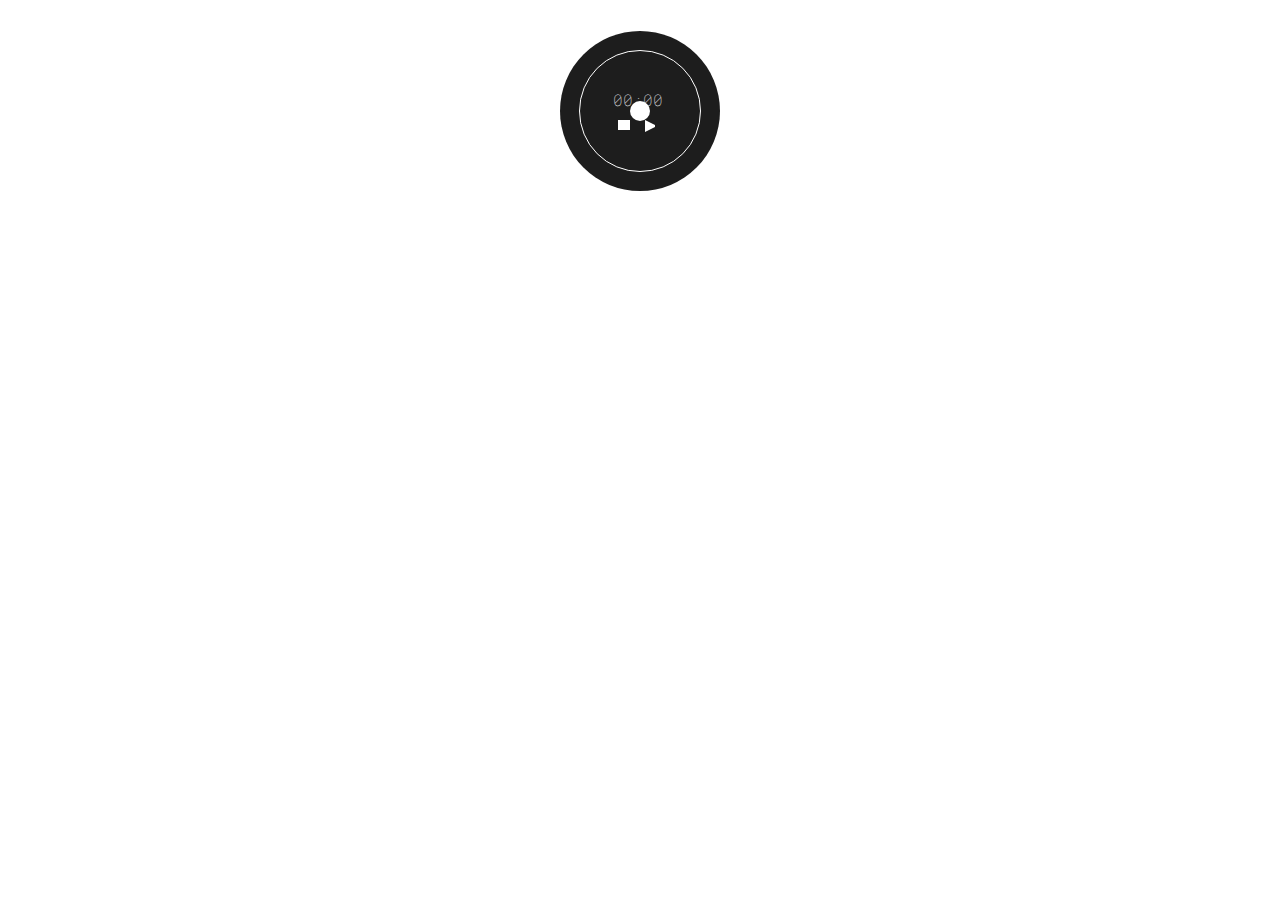
==== index.html @ 578ff1af "proyecto ternimado" ====
<!DOCTYPE html>
<html lang="en">
<head>
  <meta charset="UTF-8">
  <meta http-equiv="X-UA-Compatible" content="IE=edge">
  <meta name="viewport" content="width=device-width, initial-scale=1.0">
  <title>Cronometro</title>
  <link rel="preconnect" href="https://fonts.googleapis.com">
  <link rel="preconnect" href="https://fonts.gstatic.com" crossorigin>
  <link href="https://fonts.googleapis.com/css2?family=Barlow+Condensed:wght@200;400&family=DM+Sans:wght@400;500;700&family=Inter:wght@300;500&family=Oswald:wght@600&family=Roboto+Mono:wght@200;300;500;700&family=Roboto:wght@100;300;400;700&display=swap" rel="stylesheet">
  <link rel="stylesheet" href="./css/styles.css">
  <script src="./js/main.js" defer></script>
</head>
<body>
  <main>
    <div class="circle">
      <div>
        <div id="stopwatch" class="stopwatch">00:00</div>
        <div class="buttons">
          <button class="stop" onclick="stop()"></button>
          <button id="play-pause" class="paused" onclick="playPause()"></button>
        </div>
      </div>
    </div>
    <div id="seconds-sphere" class="seconds-sphere"></div>
  </main>
</body>
</html>
---- css/styles.css ----
main {
  font-family: 'Roboto Mono', monospace;
  position: relative;
}
.circle {
  border-radius: 50%;
  width: 120px;
  height: 120px;
  border: 1px solid #fff;
  color: #fff;
  font-weight: 100;
  margin: 50px auto;
  display: flex;
  justify-content: center;
  align-items: center;
  flex-direction: column;
}
.circle::before {
  content: '';
  border-radius: 100px;
  z-index: -1;
  position: absolute;
  width: 160px;
  height: 160px;
  left: calc(50% - 80px);
  top: calc(50% - 80px);
  background-color: #1d1d1d;
}
.seconds-sphere {
  width: 20px;
  height: 20px;
  border-radius: 50px;
  background-color: #fff;
  position: absolute;
  left: calc(50% - 10px);
  top: calc(50% - 10px);
  animation: rotacion 60s linear infinite;
  animation-play-state: paused;
}
@keyframes rotacion {
  from {transform: rotate(-90deg) translateX(60px);}
  to {transform: rotate(270deg) translateX(60px);}
}
.buttons {
  margin-top: 10px;
  display: inline-flex;
}
.paused {
  background-color: #1d1d1d00;
  height: 10px;
  border-width: 5px 0 5px 10px;
  cursor: pointer;
  box-sizing: border-box;
  margin-left: 15px;
  border-color: transparent transparent transparent #fff;
  transition: 100ms all ease;
  will-change: border-width;
  border-style: solid;
}
.running {
  border-style: double;
  border-width: 0 0 0 10px;
}
.stop {
  background: #1d1d1d00;
  background-color: #fff;
  height: 10px;
  width: 10px;
  margin-left: 5px;
  cursor: pointer;
  border: none;
}
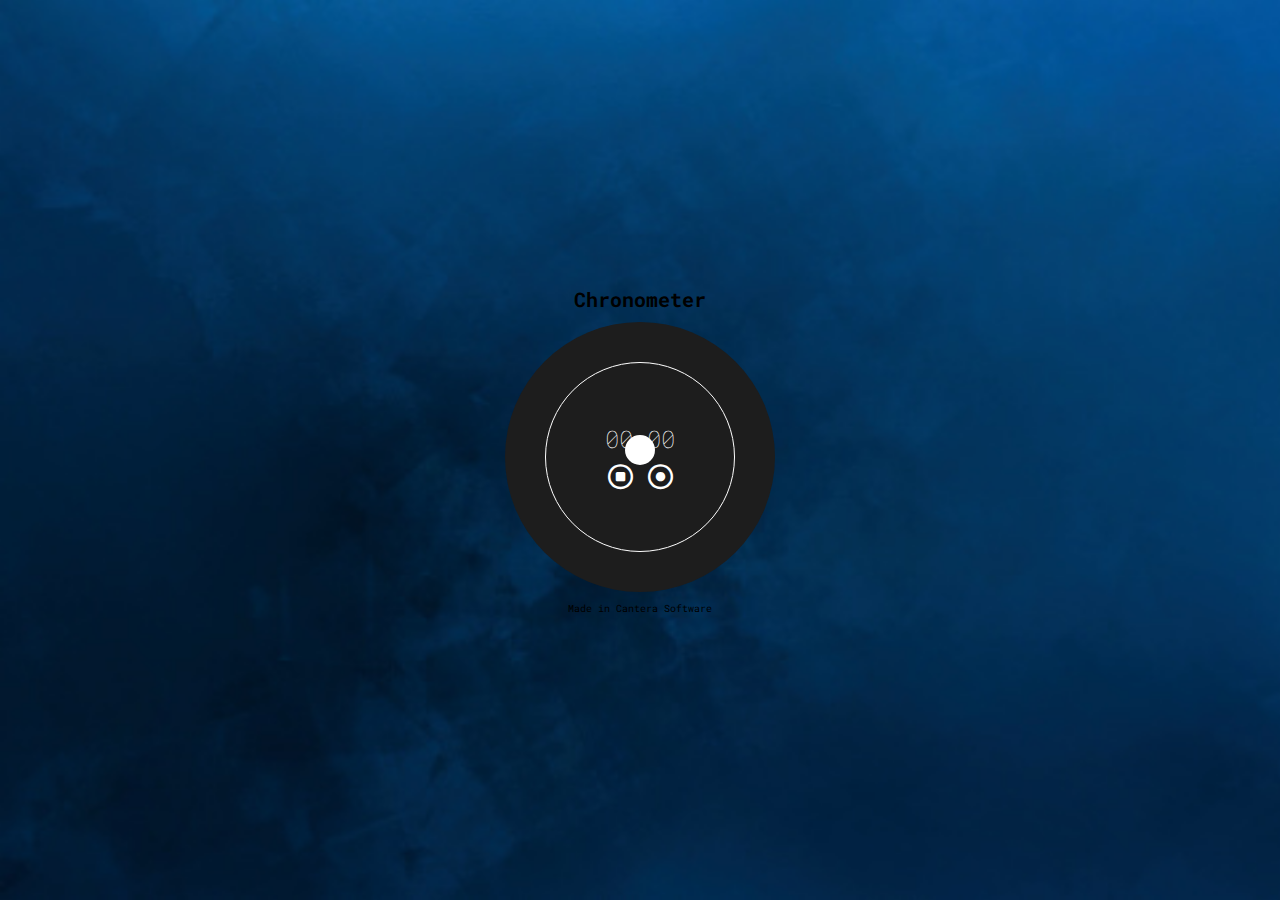
==== commit 6387f040: "agrergue titulo y made in" ====
--- a/index.html
+++ b/index.html
@@ -8,21 +8,28 @@
   <link rel="preconnect" href="https://fonts.googleapis.com">
   <link rel="preconnect" href="https://fonts.gstatic.com" crossorigin>
   <link href="https://fonts.googleapis.com/css2?family=Barlow+Condensed:wght@200;400&family=DM+Sans:wght@400;500;700&family=Inter:wght@300;500&family=Oswald:wght@600&family=Roboto+Mono:wght@200;300;500;700&family=Roboto:wght@100;300;400;700&display=swap" rel="stylesheet">
+  <link rel="stylesheet" href="https://cdnjs.cloudflare.com/ajax/libs/font-awesome/6.2.0/css/all.min.css">
   <link rel="stylesheet" href="./css/styles.css">
   <script src="./js/main.js" defer></script>
 </head>
 <body>
   <main>
+    <div class="container-title">
+      <h1 class="title">Chronometer</h1>
+    </div>
     <div class="circle">
       <div>
         <div id="stopwatch" class="stopwatch">00:00</div>
         <div class="buttons">
-          <button class="stop" onclick="stop()"></button>
-          <button id="play-pause" class="paused" onclick="playPause()"></button>
+          <button id="stop" class="stop"><i class="fa-regular fa-circle-stop"></i></button>
+          <button id="play-pause" class="paused" ><i class="fa-regular fa-circle-dot"></i></button>
         </div>
       </div>
     </div>
     <div id="seconds-sphere" class="seconds-sphere"></div>
+    <div class="container-p">
+      <p>Made in Cantera Software</p>
+    </div>
   </main>
 </body>
 </html>--- a/css/styles.css
+++ b/css/styles.css
@@ -1,11 +1,32 @@
+* {
+  box-sizing: border-box;
+  margin: 0;
+  padding: 0;
+}
+html {
+  font-size: 62.5%;
+}
+body {
+  background-image: url("../img/istockphoto-471627217-170667a.jpg");
+  background-repeat: no-repeat;
+  background-size: cover;
+  height: 100vh;
+}
 main {
   font-family: 'Roboto Mono', monospace;
-  position: relative;
+  display: flex;
+  flex-direction: column;
+  justify-content: center;
+  align-items: center;
+  height: 100%;
+}
+.title {
+  font-size: 2rem;
 }
 .circle {
   border-radius: 50%;
-  width: 120px;
-  height: 120px;
+  width: 190px;
+  height: 190px;
   border: 1px solid #fff;
   color: #fff;
   font-weight: 100;
@@ -17,56 +38,65 @@
 }
 .circle::before {
   content: '';
-  border-radius: 100px;
+  border-radius: 100%;
   z-index: -1;
   position: absolute;
-  width: 160px;
-  height: 160px;
-  left: calc(50% - 80px);
-  top: calc(50% - 80px);
+  width: 270px;
+  height: 270px;
   background-color: #1d1d1d;
 }
+.stopwatch {
+  font-size: 2.4rem;
+}
 .seconds-sphere {
-  width: 20px;
-  height: 20px;
+  width: 30px;
+  height: 30px;
   border-radius: 50px;
   background-color: #fff;
   position: absolute;
-  left: calc(50% - 10px);
-  top: calc(50% - 10px);
+  /* left: calc(50% - 10px);
+  top: calc(50% - 10px); */
   animation: rotacion 60s linear infinite;
   animation-play-state: paused;
 }
 @keyframes rotacion {
-  from {transform: rotate(-90deg) translateX(60px);}
-  to {transform: rotate(270deg) translateX(60px);}
+  from {transform: rotate(-90deg) translateX(93px);}
+  to {transform: rotate(270deg) translateX(93px);}
 }
 .buttons {
   margin-top: 10px;
-  display: inline-flex;
+  /* display: inline-flex; */
+  display: flex;
+  justify-content: center;
+  align-items: center;
 }
 .paused {
   background-color: #1d1d1d00;
-  height: 10px;
-  border-width: 5px 0 5px 10px;
+  border: none;
+  margin-left: 15px;
+ /*  height: 10px;
+  border-width: 10px 0 10px 20px;
   cursor: pointer;
   box-sizing: border-box;
   margin-left: 15px;
-  border-color: transparent transparent transparent #fff;
+  border-color: transparent transparent transparent #fff; */
   transition: 100ms all ease;
   will-change: border-width;
-  border-style: solid;
+  /* border-style: solid; */
 }
-.running {
+.paused .fa-circle-dot {
+  font-size: 25px;
+  color: #fff;
+}
+/* .running {
   border-style: double;
   border-width: 0 0 0 10px;
-}
+} */
 .stop {
   background: #1d1d1d00;
-  background-color: #fff;
-  height: 10px;
-  width: 10px;
-  margin-left: 5px;
-  cursor: pointer;
   border: none;
+}
+.stop .fa-circle-stop {
+  font-size: 25px;
+  color: #fff;
 }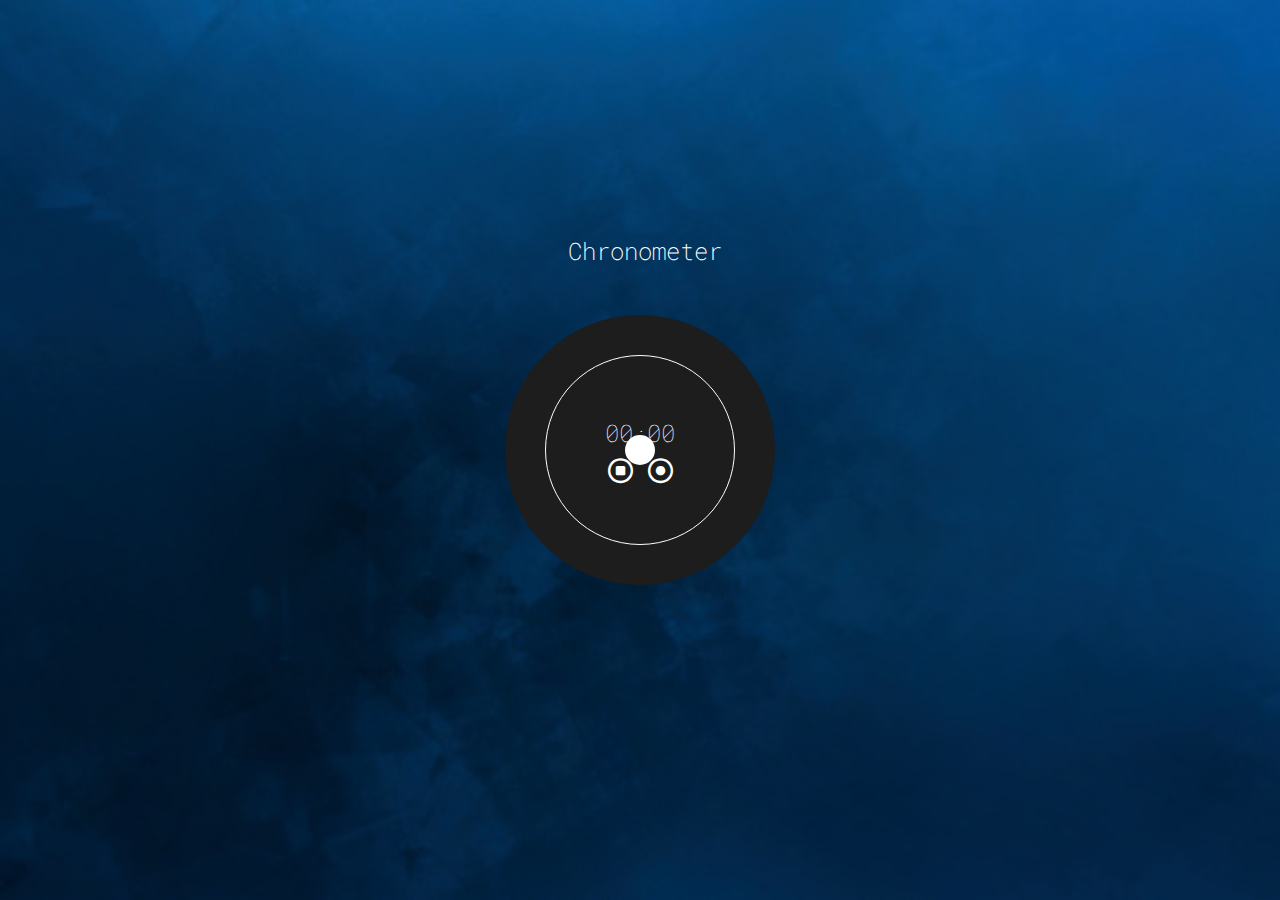
==== commit 9a0aed85: "elimine el made in" ====
--- a/index.html
+++ b/index.html
@@ -27,9 +27,6 @@
       </div>
     </div>
     <div id="seconds-sphere" class="seconds-sphere"></div>
-    <div class="container-p">
-      <p>Made in Cantera Software</p>
-    </div>
   </main>
 </body>
 </html>--- a/css/styles.css
+++ b/css/styles.css
@@ -20,8 +20,13 @@
   align-items: center;
   height: 100%;
 }
-.title {
-  font-size: 2rem;
+.container-title .title {
+  font-size: 2.4rem;
+  color: #fff;
+  font-weight: 200;
+  position: absolute;
+  top: calc(50% - 215px);
+  left: calc(50% - 72px);
 }
 .circle {
   border-radius: 50%;
@@ -54,8 +59,6 @@
   border-radius: 50px;
   background-color: #fff;
   position: absolute;
-  /* left: calc(50% - 10px);
-  top: calc(50% - 10px); */
   animation: rotacion 60s linear infinite;
   animation-play-state: paused;
 }
@@ -65,7 +68,6 @@
 }
 .buttons {
   margin-top: 10px;
-  /* display: inline-flex; */
   display: flex;
   justify-content: center;
   align-items: center;
@@ -74,15 +76,8 @@
   background-color: #1d1d1d00;
   border: none;
   margin-left: 15px;
- /*  height: 10px;
-  border-width: 10px 0 10px 20px;
-  cursor: pointer;
-  box-sizing: border-box;
-  margin-left: 15px;
-  border-color: transparent transparent transparent #fff; */
   transition: 100ms all ease;
   will-change: border-width;
-  /* border-style: solid; */
 }
 .paused .fa-circle-dot {
   font-size: 25px;
@@ -99,4 +94,12 @@
 .stop .fa-circle-stop {
   font-size: 25px;
   color: #fff;
+}
+.container-p p {
+  position: absolute;
+  font-size: 1.1rem;
+  font-weight: 200;
+  color: #fff;
+  bottom: 12px;
+  right: 12px;
 }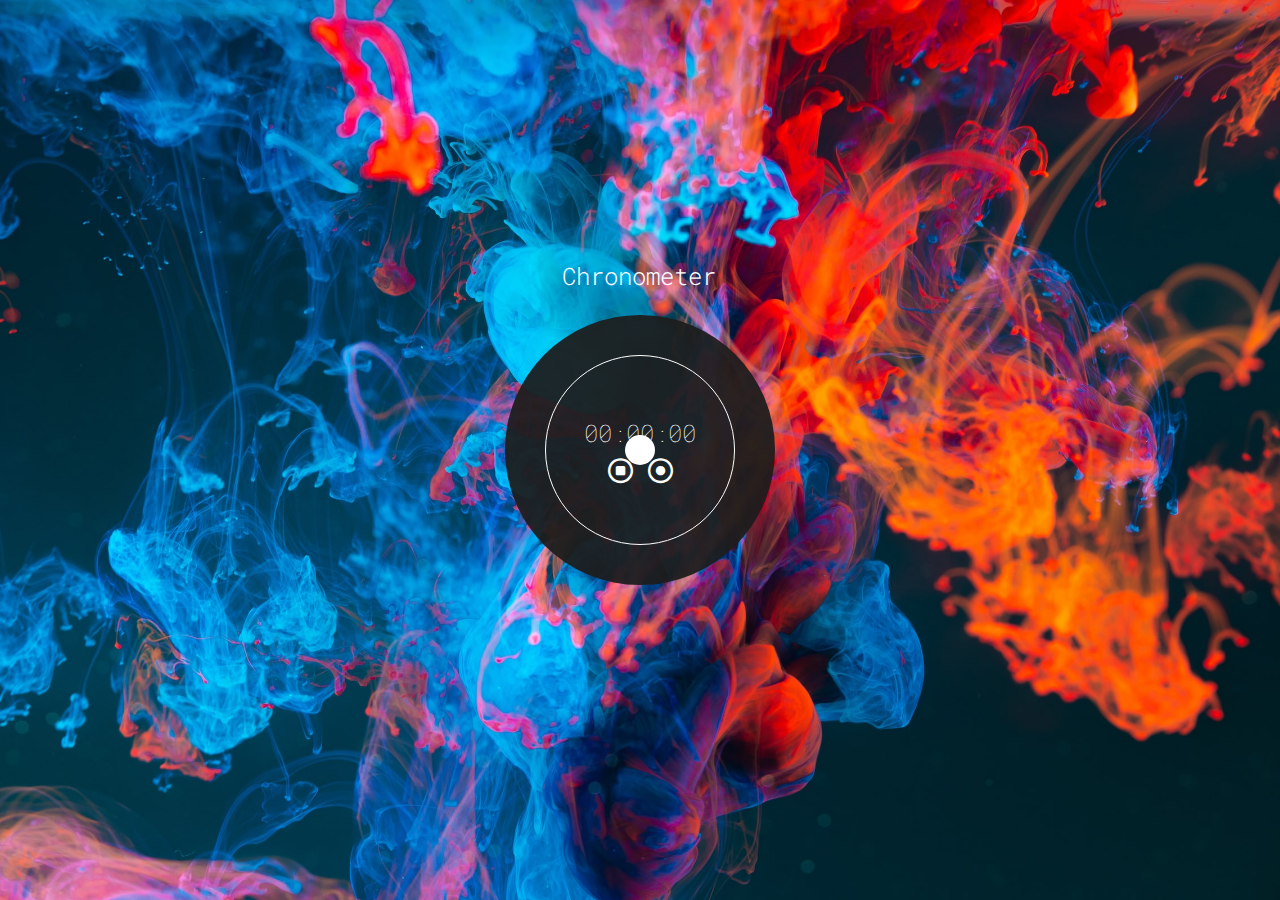
==== commit 177f3163: "agregue nuevos estilos y horas" ====
--- a/index.html
+++ b/index.html
@@ -10,6 +10,7 @@
   <link href="https://fonts.googleapis.com/css2?family=Barlow+Condensed:wght@200;400&family=DM+Sans:wght@400;500;700&family=Inter:wght@300;500&family=Oswald:wght@600&family=Roboto+Mono:wght@200;300;500;700&family=Roboto:wght@100;300;400;700&display=swap" rel="stylesheet">
   <link rel="stylesheet" href="https://cdnjs.cloudflare.com/ajax/libs/font-awesome/6.2.0/css/all.min.css">
   <link rel="stylesheet" href="./css/styles.css">
+  <link rel="shortcut icon" href="./img/cronometro.png" type="image/x-icon" />
   <script src="./js/main.js" defer></script>
 </head>
 <body>
@@ -19,7 +20,7 @@
     </div>
     <div class="circle">
       <div>
-        <div id="stopwatch" class="stopwatch">00:00</div>
+        <div id="stopwatch" class="stopwatch">00:00:00</div>
         <div class="buttons">
           <button id="stop" class="stop"><i class="fa-regular fa-circle-stop"></i></button>
           <button id="play-pause" class="paused" ><i class="fa-regular fa-circle-dot"></i></button>
--- a/css/styles.css
+++ b/css/styles.css
@@ -7,9 +7,10 @@
   font-size: 62.5%;
 }
 body {
-  background-image: url("../img/istockphoto-471627217-170667a.jpg");
+  background-image: url("../img/lucas-kapla-wQLAGv4_OYs-unsplash.jpg");
+  background-position: center;
+  background-size: cover;
   background-repeat: no-repeat;
-  background-size: cover;
   height: 100vh;
 }
 main {
@@ -23,10 +24,10 @@
 .container-title .title {
   font-size: 2.4rem;
   color: #fff;
-  font-weight: 200;
+  font-weight: 300;
   position: absolute;
-  top: calc(50% - 215px);
-  left: calc(50% - 72px);
+  top: calc(50% - 190px);
+  left: calc(50% - 78px);
 }
 .circle {
   border-radius: 50%;
@@ -48,7 +49,7 @@
   position: absolute;
   width: 270px;
   height: 270px;
-  background-color: #1d1d1d;
+  background-color: #1d1d1def;
 }
 .stopwatch {
   font-size: 2.4rem;
@@ -76,17 +77,12 @@
   background-color: #1d1d1d00;
   border: none;
   margin-left: 15px;
-  transition: 100ms all ease;
   will-change: border-width;
 }
 .paused .fa-circle-dot {
   font-size: 25px;
   color: #fff;
 }
-/* .running {
-  border-style: double;
-  border-width: 0 0 0 10px;
-} */
 .stop {
   background: #1d1d1d00;
   border: none;
@@ -94,12 +90,4 @@
 .stop .fa-circle-stop {
   font-size: 25px;
   color: #fff;
-}
-.container-p p {
-  position: absolute;
-  font-size: 1.1rem;
-  font-weight: 200;
-  color: #fff;
-  bottom: 12px;
-  right: 12px;
 }